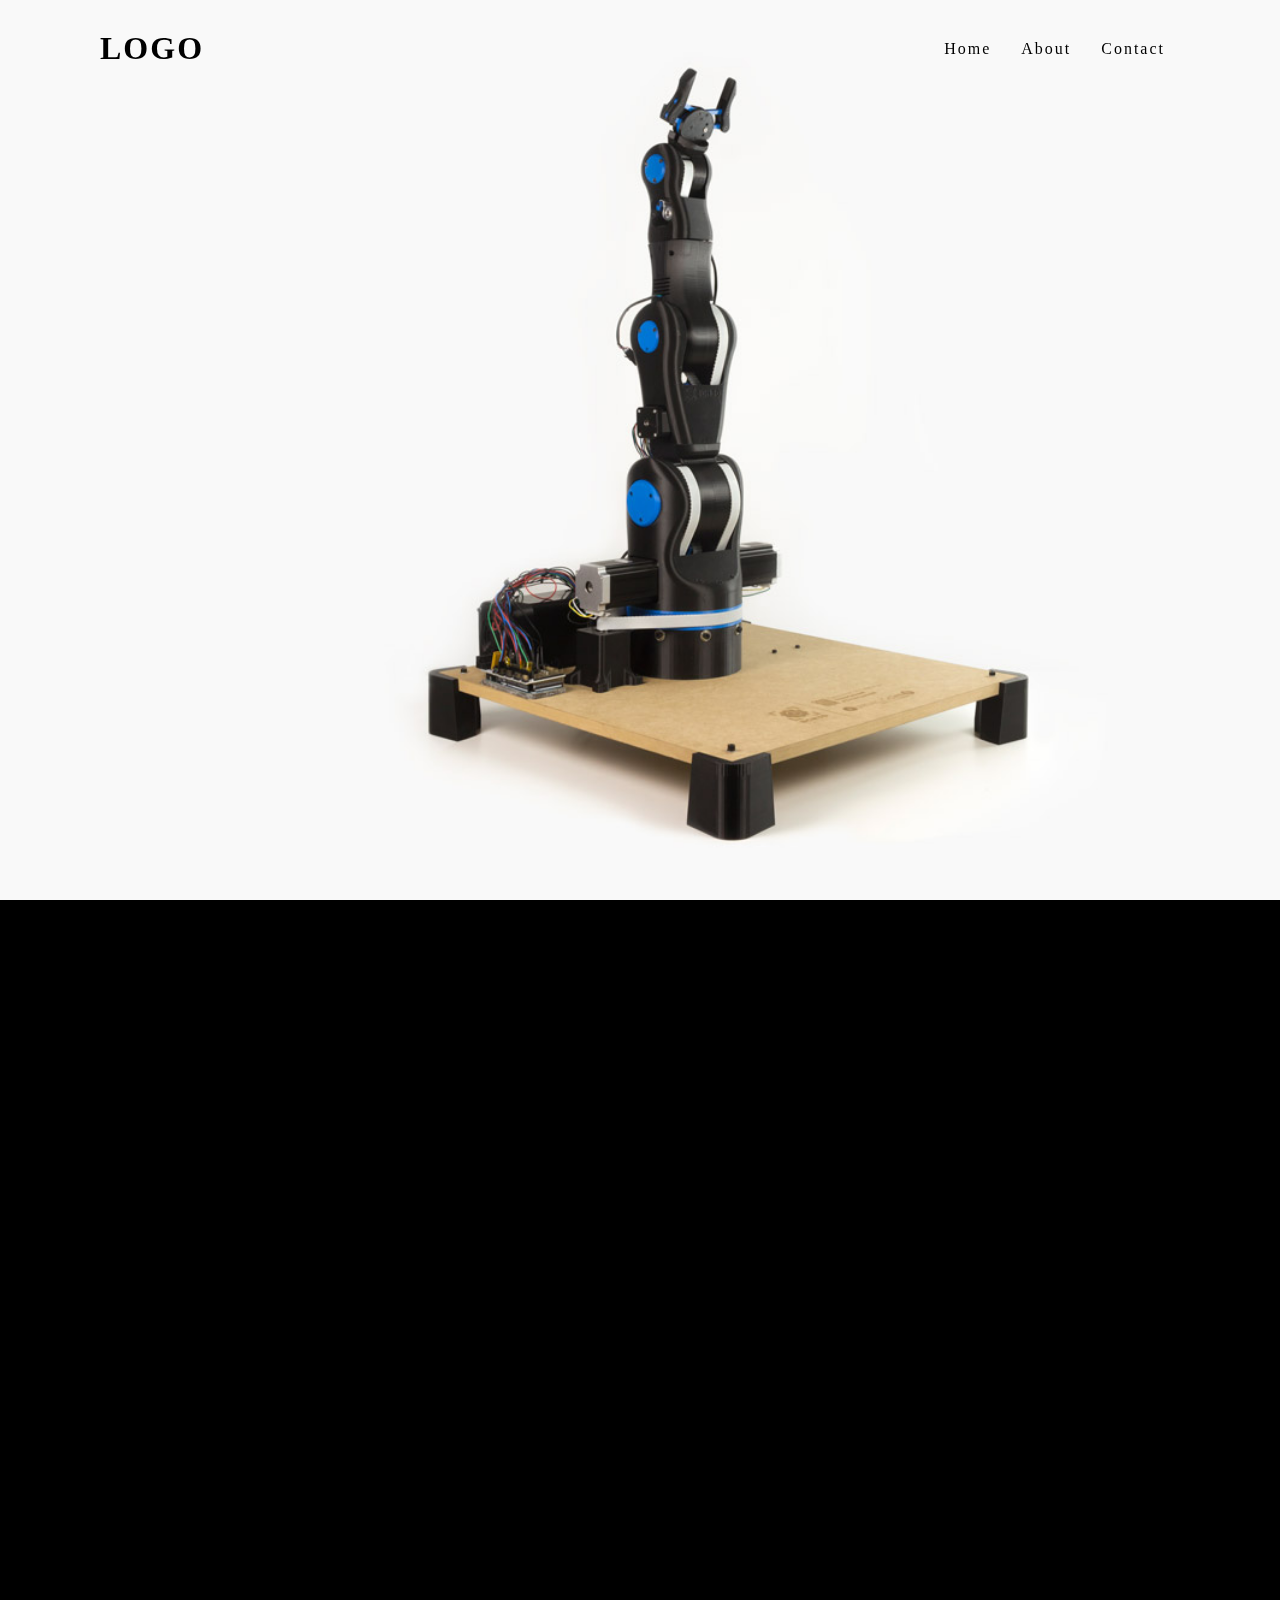
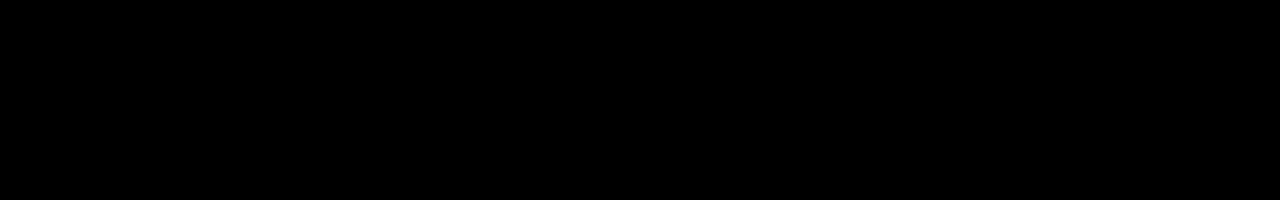
==== home.html @ c7fdca11 "navbar" ====
<!DOCTYPE html>
<html lang="fr">
<head>
    <meta charset="UTF-8">
    <meta name="viewport" content="width=device-width, initial-scale=1.0">
    <title>SERPE</title>
    <link rel="stylesheet" href="home.css">
</head>
<body>
    <header>
        <a href="#" class="logo">Logo</a>
        <ul>
            <li><a href="#">Home</a></li>
            <li><a href="#">About</a></li>
            <li><a href="#">Contact</a></li>
        </ul>
    </header>
    <section class="banner"></section>
    <script type="text/javascript">
        window.addEventListener("scroll", function(){
            var header = document.querySelector("header");
            header.classList.toggle("sticky", window.scrollY > 0);
        })
    </script>
</body>
</html>
---- home.css ----
@import url('https://fonts.googleapis.com/css?family=Poppins&display=swap');
*
{
    margin: 0;
    padding: 0;
    box-sizing: border-box;
    font-family: 'Roboto';
}
body
{
    background: #000;
    min-height: 200vh;
}
header
{
    position: fixed;
    top: 0;
    left: 0;
    width: 100%;
    display: flex;
    justify-content: space-between;
    align-items: center;
    transition: 0.6s;
    padding: 30px 100px;
    z-index: 10000;
}
header.sticky
{
    padding: 5px 100px;
    background: #000;
}

header .logo
{
    position: relative;
    font-weight:  700;
    color: black;
    text-decoration: none;
    font-size: 2em;
    text-transform:  uppercase;
    letter-spacing: 2px;
    transition: 0.6s;
}

header ul
{
    position: relative;
    display: flex;
    justify-content: center;
    align-items: center;
}

header ul li
{
    position: relative;
    list-style: none;
}

header ul li a 
{
    position: relative;
    margin: 0 15px;
    text-decoration: none;
    color: black;
    letter-spacing: 2px;
    font-weight: 500px;
    transition: 0.6s;
}

.banner
{
    position: relative;
    width: 100%;
    height: 100vh;
    background: url(images/serpe.jpg);
    background-size: cover;
}

header.sticky .logo,
header.sticky ul li a
{
    color: white;
}
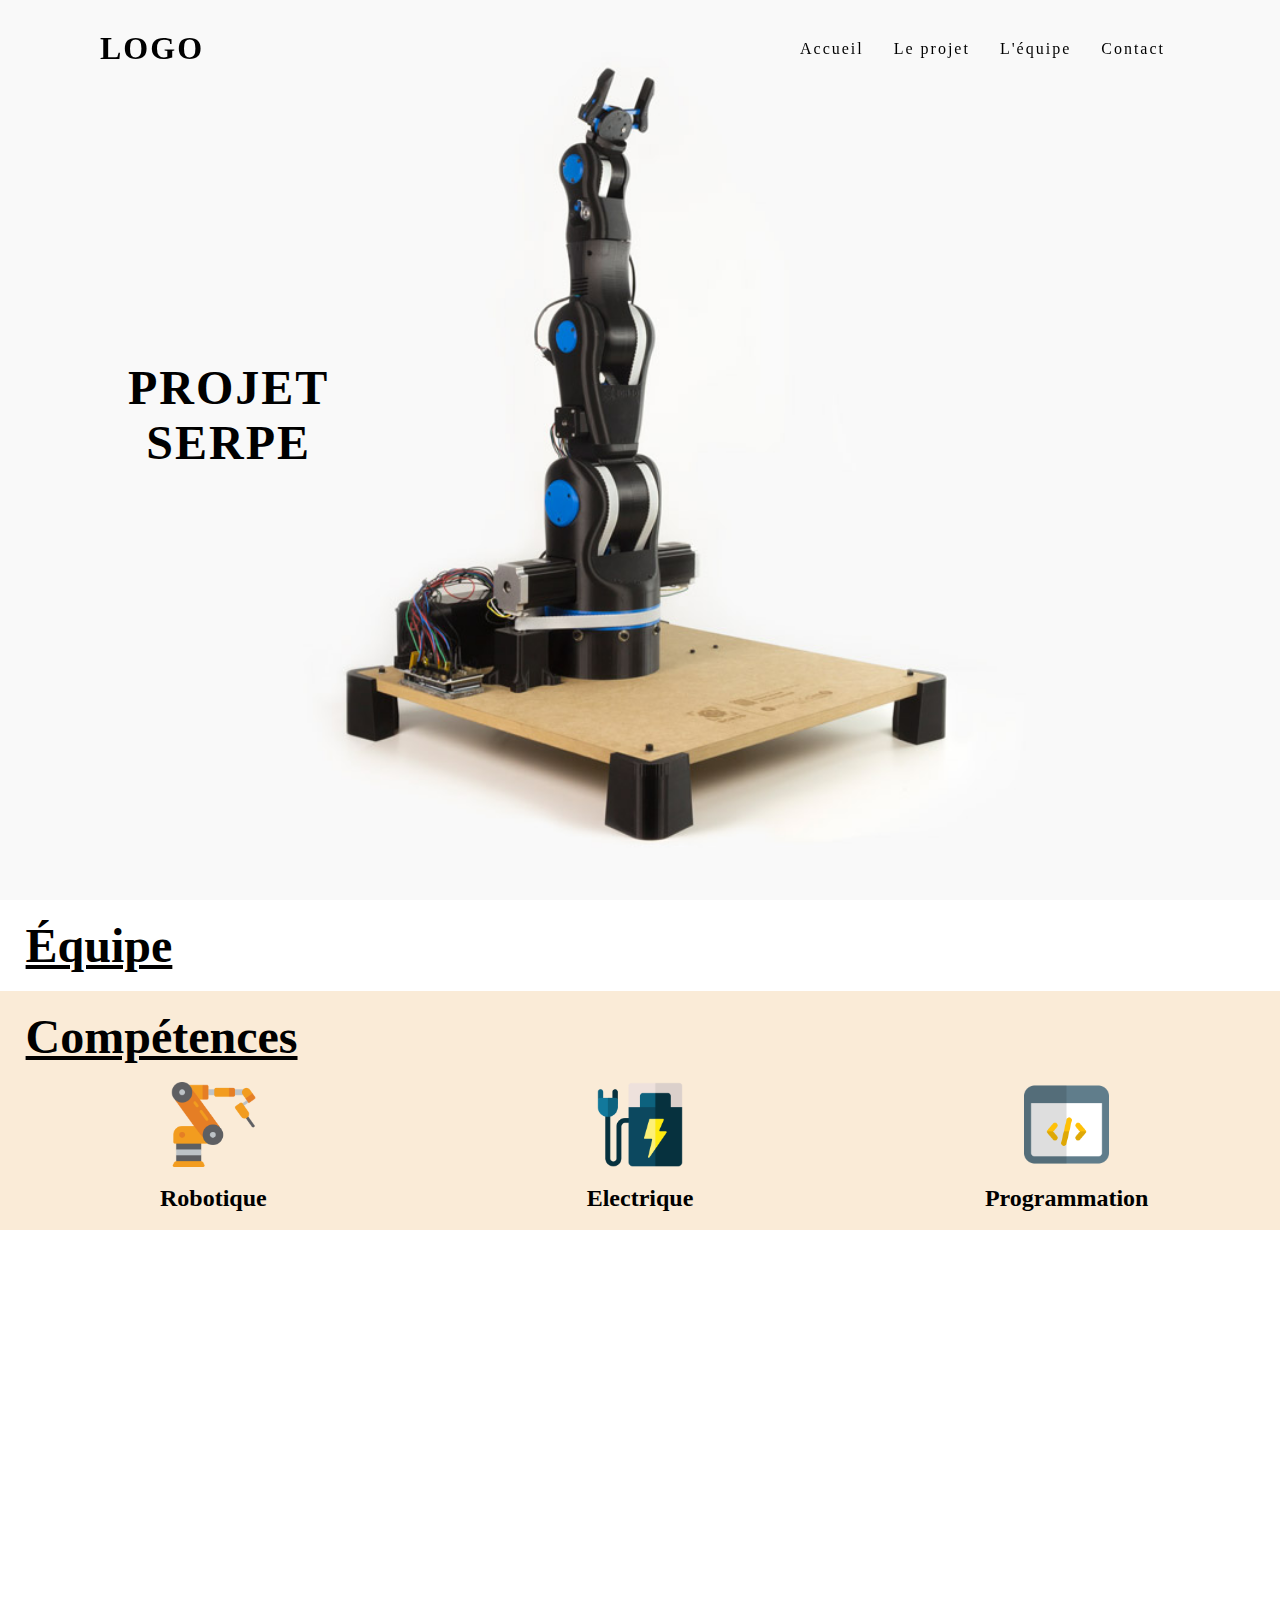
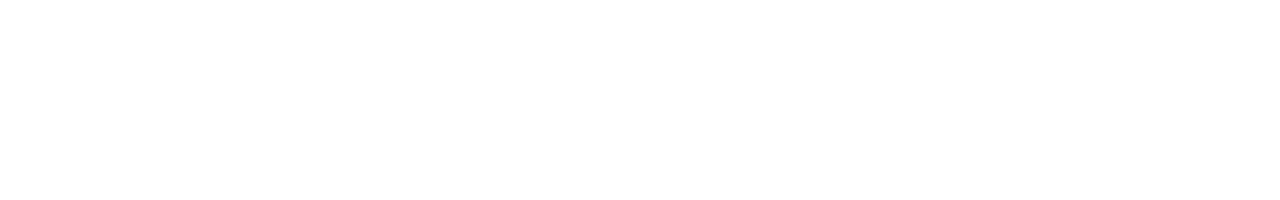
==== commit b8c6ae06: "Différents ajouts" ====
--- a/home.html
+++ b/home.html
@@ -10,12 +10,38 @@
     <header>
         <a href="#" class="logo">Logo</a>
         <ul>
-            <li><a href="#">Home</a></li>
-            <li><a href="#">About</a></li>
+            <li><a href="#">Accueil</a></li>
+            <li><a href="#">Le projet</a></li>
+            <li><a href="#">L'équipe</a></li>
             <li><a href="#">Contact</a></li>
         </ul>
     </header>
-    <section class="banner"></section>
+    <section class="banner">
+        <h1>PROJET<br>SERPE</h1>
+    </section>
+
+    <section class="equipe">
+        <h1>Équipe</h1>
+    </section>
+
+    <section class="competences">
+        <h1>Compétences</h1>
+        <div class="competencesFlex">
+            <div class="boxCompetencesFlex">
+                <img src="images/002-robotics.png" alt="Robotique">
+                <h2>Robotique</h2>
+            </div>
+            <div class="boxCompetencesFlex">
+                <img src="images/001-electric.png" alt="Electrique">
+                <h2>Electrique</h2>
+            </div>
+            <div class="boxCompetencesFlex">
+                <img src="images/003-web-programming.png" alt="Programmation">
+                <h2>Programmation</h2>
+            </div>        
+        </div>
+    </section>
+
     <script type="text/javascript">
         window.addEventListener("scroll", function(){
             var header = document.querySelector("header");
--- a/home.css
+++ b/home.css
@@ -8,7 +8,6 @@
 }
 body
 {
-    background: #000;
     min-height: 200vh;
 }
 header
@@ -73,11 +72,80 @@
     width: 100%;
     height: 100vh;
     background: url(images/serpe.jpg);
+    background-attachment: fixed;
+    background-position: top;
+    background-repeat: no-repeat;
     background-size: cover;
+}
+
+.banner h1
+{
+    font-weight: bold;
+    font-size: 3em;
+    letter-spacing: 2px;
+    text-align: center;
+    position: absolute;
+    top: 40%;
+    left: 10%;
 }
 
 header.sticky .logo,
 header.sticky ul li a
 {
     color: white;
+}
+
+.equipe h1
+{
+    padding-top: 2vh;
+    padding-bottom: 2vh;
+    padding-left: 2vw;
+    font-size: 3em;
+    font-weight: bold;
+    text-decoration: underline;
+}
+
+.competences
+{
+    background-color: antiquewhite;
+}
+
+.competences h1
+{
+    padding-top: 2vh;
+    padding-bottom: 2vh;
+    padding-left: 2vw;
+    font-size: 3em;
+    font-weight: bold;
+    text-decoration: underline;
+}
+
+.competences .competencesFlex
+{
+    display: flex;
+    justify-content: space-evenly;
+    align-items: center;
+}
+
+.competences .boxCompetencesFlex
+{
+    display: flex;
+    justify-content: center;
+    align-items: center;
+    flex-direction: column;
+}
+
+.competences img
+{
+    max-width: 20%;
+    height: auto;
+    position: relative;
+    top: 50%;
+}
+
+.competences h2
+{
+    position: relative;
+    text-align: center;
+    margin: 2vh;
 }